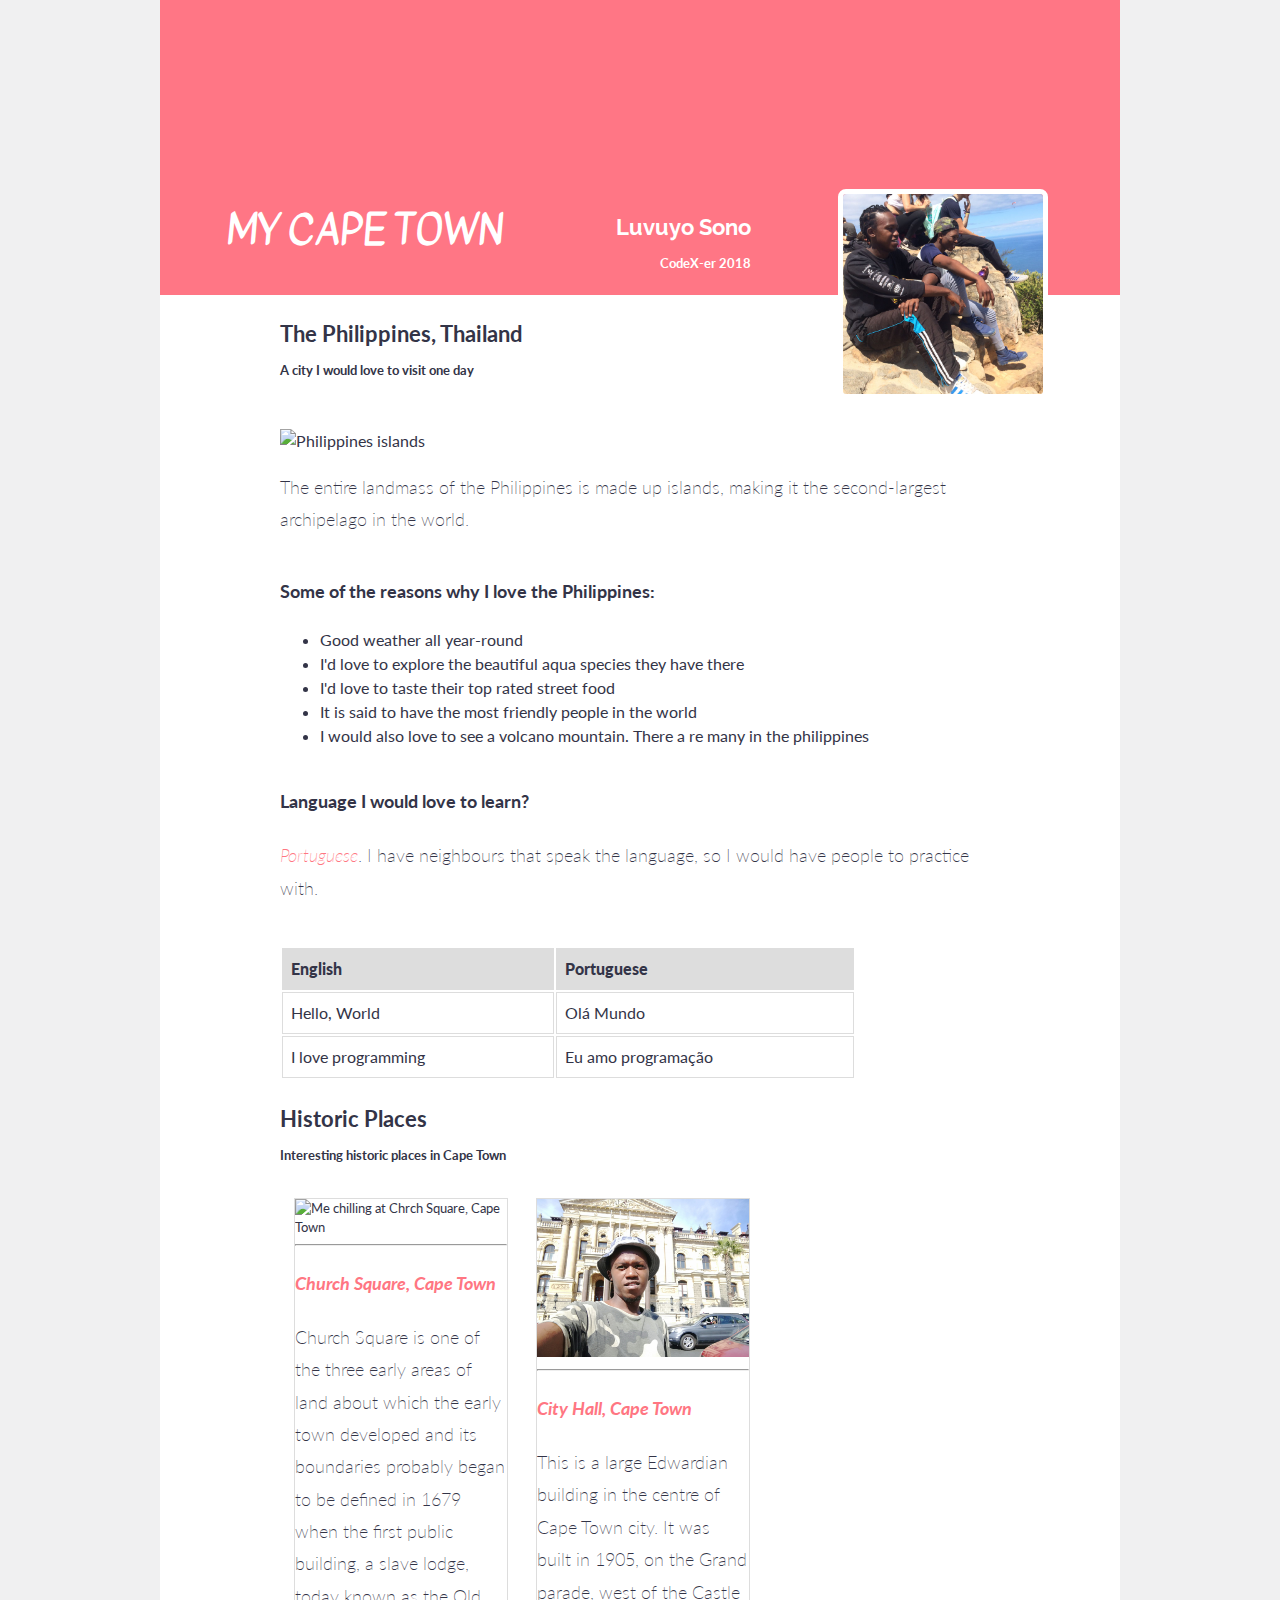
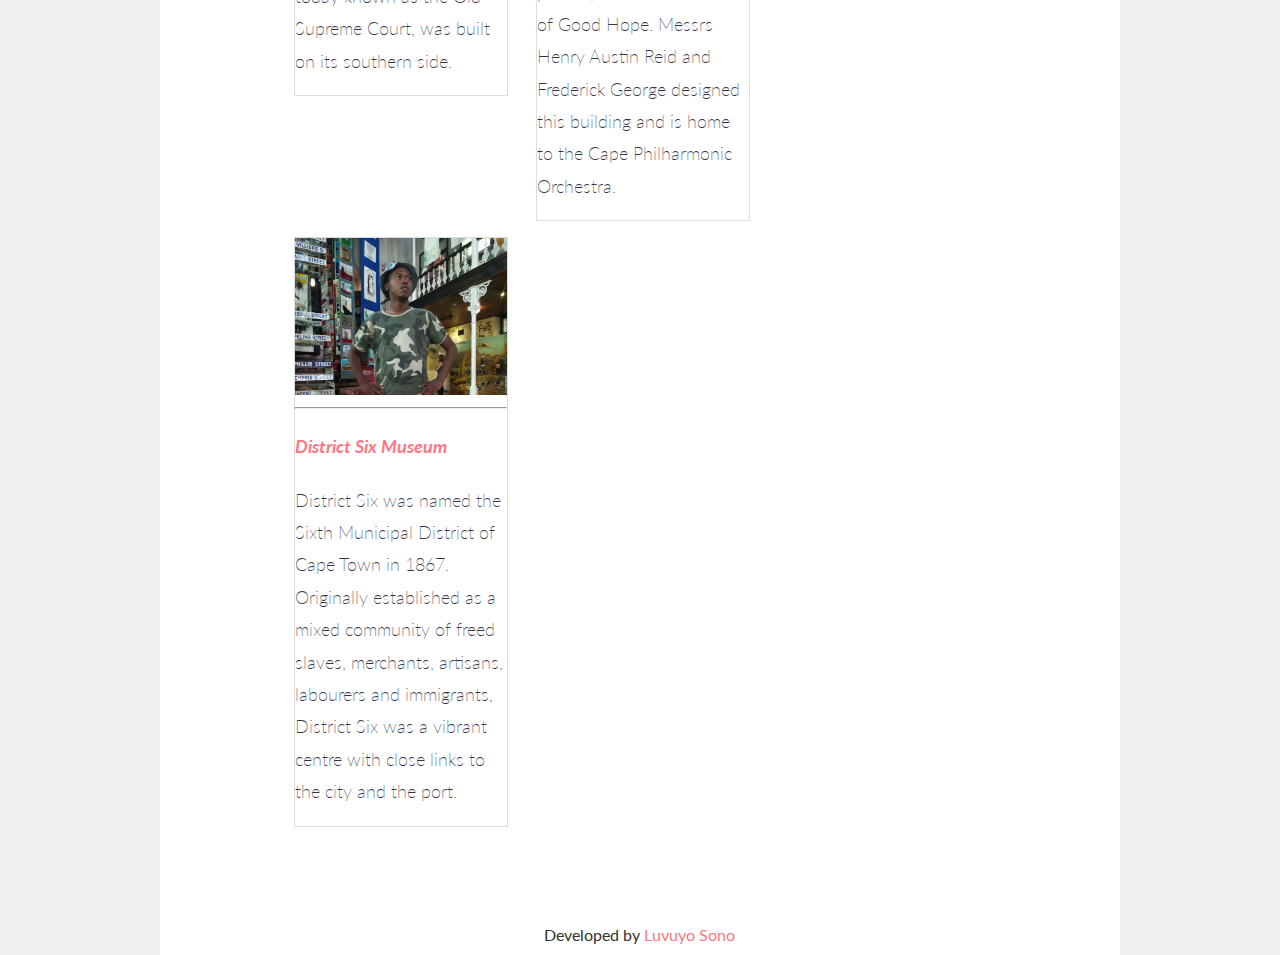
==== grid-index.html @ 14ca7363 "fixed container problem" ====
<!DOCTYPE html>
<html>
  <head>
    <meta charset="utf-8">
    <meta name="viewpoprt" content="width=device-width, initial-scale=1.0">
    <meta name="author" content="Luvuyo Sono">
    <title>My Profile</title>
    <!-- Fonts Links-->
    <link href="https://fonts.googleapis.com/css?family=Kavivanar|Patua+One|Raleway" rel="stylesheet">
    <!-- CSS Links -->
    <link rel="stylesheet" href="simple-grid/simple-grid.min.css">
    <link rel="stylesheet" href="css/grid-style.css">
  </head>

  <body>
    <!-- SITE-WRAPPER -->
    <div class="container clearfix">
      <!-- PROFILE COVER -->
      <div class="row" id="cover">
        <div class="col-7">
          <a href="#">
            <h1 id="logo">MY CAPE TOWN</h1>
          </a>
       </div>
      </div>

    <!-- MAIN CONTENT -->
    <div class="container main clearfix">

      <section class="row display-picture">
        <h3>Luvuyo Sono <br><small>CodeX-er 2018</small></h3>
        <img src="img/profile_image.jpg" alt="Guys chilling on Lion's Head">
      </section>

      <!-- WHICH CITY -->
      <div class="row" id="which-city">
        <div class="which-city-header clearfix">
          <h3>The Philippines, Thailand <br>
            <small>A city I would love to visit one day</small>
          </h3> <br>
          <img id="city-image" src="https://encrypted-tbn0.gstatic.com/images?q=tbn:ANd9GcSpg6YaUsIxmeXDfmOKc2Xm8BWNktCYC_0BW8gJuD94MFpPum9Nxg" alt="Philippines islands">
          <p>
            The entire landmass of the Philippines is made up islands, making it the second-largest archipelago in the world.
          </p>
        </div>
      </div>

      <!-- WHICH CITY [DESCRIPTION] -->
      <div class="row" id="which-city-description">
        <h4>Some of the reasons why I love the Philippines:</h4>
        <ul>
          <li>Good weather all year-round</li>
          <li>I'd love to explore the beautiful aqua species they have there</li>
          <li>I'd love to taste their top rated street food</li>
          <li>It is said to have the most friendly people in the world</li>
          <li>I would also love to see a volcano mountain. There a re many in the philippines</li>
        </ul>
      </div>

      <!-- LANGUAGE I WANT TO LEARN -->
      <div class="row" id="lang-to-learn">
          <h4>Language I would love to learn?</h4>
          <p><span class="pink-text">Portuguese</span>. I have neighbours that speak the language, so I would have people to practice with.</p>
          <br>
          <table>
            <tr>
              <th><b>English</b></th>
              <th><b>Portuguese</b></th>
            </tr>
            <tr>
              <td>Hello, World</td>
              <td>Olá Mundo</td>
            </tr>
            <tr>
              <td>I love programming</td>
              <td>Eu amo programação</td>
            </tr>
          </table>
      </div>

      <!-- HISTORIC PLACES -->
      <section class="row hisoric-places clearfix">

        <h3>Historic Places<br>
          <small>Interesting historic places in Cape Town</small>
        </h3>
        <!-- A HISTORIC PLACE -->
        <div class="col-4 historic-place">
          <img src="img/img_churchSquare.jpg" alt="Me chilling at Chrch Square, Cape Town">
          <hr class="header-underline">
          <h4 class="pink-text">Church Square, Cape Town</h4>
          <p>Church Square is one of the three early areas of land about which the early town developed and its boundaries probably began to be defined in 1679 when the first public building, a slave lodge, today known as the Old Supreme Court, was built on its southern side.</p>
        </div>
        <!-- A HISTORIC PLACE -->
        <div class="col-4 historic-place">
          <img src="img/img_cityHall.jpg" alt="">
          <hr class="header-underline">
          <h4 class="pink-text"> City Hall, Cape Town</h4>
          <p>This is a large Edwardian building in the centre of Cape Town city. It was built in 1905, on the Grand parade, west of the Castle of Good Hope. Messrs Henry Austin Reid and Frederick George designed this building and is home to the Cape Philharmonic Orchestra. </p>
        </div>
        <!-- A HISTORIC PLACE -->
        <div class="col-4 historic-place">
          <img src="img/img_districtSix.jpg" alt="Picture of me standing inside the District Six Museum">
          <hr class="header-underline">
          <h4 class="pink-text">District Six Museum</h4>
          <p>District Six was named the Sixth Municipal District of Cape Town in 1867. Originally established as a mixed community of freed slaves, merchants, artisans, labourers and immigrants, District Six was a vibrant centre with close links to the city and the port.</p>
        </div>
      </section>
      <div class="row">
        <div class="col-12">
          <footer class="clearfix">Developed by <a href="https://github.com/Deelowtrayne" target="_blank">Luvuyo Sono</a> </footer>
        </div>
      </div>
    </div>
  </div>
  </body>
</html>
---- simple-grid/simple-grid.min.css ----
@import url(https://fonts.googleapis.com/css?family=Lato:400,300,300italic,400italic,700,700italic);body,html{height:100%;width:100%;margin:0;padding:0;left:0;top:0;font-size:100%}.center,.container{margin-left:auto;margin-right:auto}*{font-family:Lato,Helvetica,sans-serif;color:#333447;line-height:1.5}h1{font-size:2.5rem}h2{font-size:2rem}h3{font-size:1.375rem}h4{font-size:1.125rem}h5{font-size:1rem}h6{font-size:.875rem}p{font-size:1.125rem;font-weight:200;line-height:1.8}.font-light{font-weight:300}.font-regular{font-weight:400}.font-heavy{font-weight:700}.left{text-align:left}.right{text-align:right}.center{text-align:center}.justify{text-align:justify}.container{width:90%}.row{position:relative;width:100%}.row [class^=col]{float:left;margin:.5rem 2%;min-height:.125rem}.col-1,.col-10,.col-11,.col-12,.col-2,.col-3,.col-4,.col-5,.col-6,.col-7,.col-8,.col-9{width:96%}.col-1-sm{width:4.33%}.col-2-sm{width:12.66%}.col-3-sm{width:21%}.col-4-sm{width:29.33%}.col-5-sm{width:37.66%}.col-6-sm{width:46%}.col-7-sm{width:54.33%}.col-8-sm{width:62.66%}.col-9-sm{width:71%}.col-10-sm{width:79.33%}.col-11-sm{width:87.66%}.col-12-sm{width:96%}.row::after{content:"";display:table;clear:both}.hidden-sm{display:none}@media only screen and (min-width:33.75em){.container{width:80%}}@media only screen and (min-width:45em){.col-1{width:4.33%}.col-2{width:12.66%}.col-3{width:21%}.col-4{width:29.33%}.col-5{width:37.66%}.col-6{width:46%}.col-7{width:54.33%}.col-8{width:62.66%}.col-9{width:71%}.col-10{width:79.33%}.col-11{width:87.66%}.col-12{width:96%}.hidden-sm{display:block}}@media only screen and (min-width:60em){.container{width:75%;max-width:60rem}}
---- css/grid-style.css ----
@charset "UTF-8";

body {
  font-family: "Helvetica Neue", Helvetica, Arial, sans-serif;
  color: #43403C;
  background-color: #F0F0F1;
}

small {
  font-size: 60%;
}

a, a:visited {
  color:#FF7682;
  text-decoration: none;
}

.container {
  background-color: #FFFFFF;
}

.pink-text {color: #FF7682; font-style: italic;}


/* PAGE-TOP STYLES */

#cover {
  max-height: 800px;
  background: url('https://wallpapercave.com/wp/cuuog7V.jpg')no-repeat #FF7685;
  background-size: cover;
}

#logo {
  font-family: 'Kavivanar';
  margin-top: 12rem;
  margin-left: 3rem;
  color: #FFF;
}

.display-picture {
  margin-bottom: 3rem;
}

.display-picture h3{
  font-family: 'Raleway', sans-serif;
  display: block;
  padding-right: 2em;
  color: inherit;
}

.display-picture img{
  display: inline-block;
  width: 100%;
  max-width: 200px;
  border: 5px #FFF solid;
  border-radius: 8px;
}

.main {
  position: relative;
  color: #43403C;
  background-color: #FFF;
}


#city-image:hover{
  z-index: 1000;
  width: 100%;
  max-width: 12000px;
  float: left;
  margin-right: 12px;
}
table {
  width: 100%;
}

td, th {
    border: 1px solid #dddddd;
    text-align: left;
    padding: 8px;
}

tr:first-child {
    background-color: #dddddd;
}


.historic-place {
  margin-bottom: 2em;
}

.historic-place img {
  width: 100%;
}

footer {
  padding-top: 5rem;
  padding-bottom: 2 rem;
  margin: 0;
  text-align: center;
  color: #333;
}

@media screen and (min-width: 768px){
  .display-picture {
    width: 60%;
    text-align: right;
    position: absolute;
    right: -3em;
    top: -8rem;
  }

  .display-picture h3{
    font-family: 'Raleway', sans-serif;
    display: inline-block;
    margin-right: -2rem;
    float:left;color: #fff;
  }

  small { color: inherit;}

  .display-picture img{
    display: inline-block;
    width: 80%;
    max-width: 200px;
    border: 5px #FFF solid;
    border-radius: 8px;
  }

  .historic-place {
    border: 1px #dddddd solid;
    font-size: 80%;
  }

  table {
    width: 80%;
  }


}
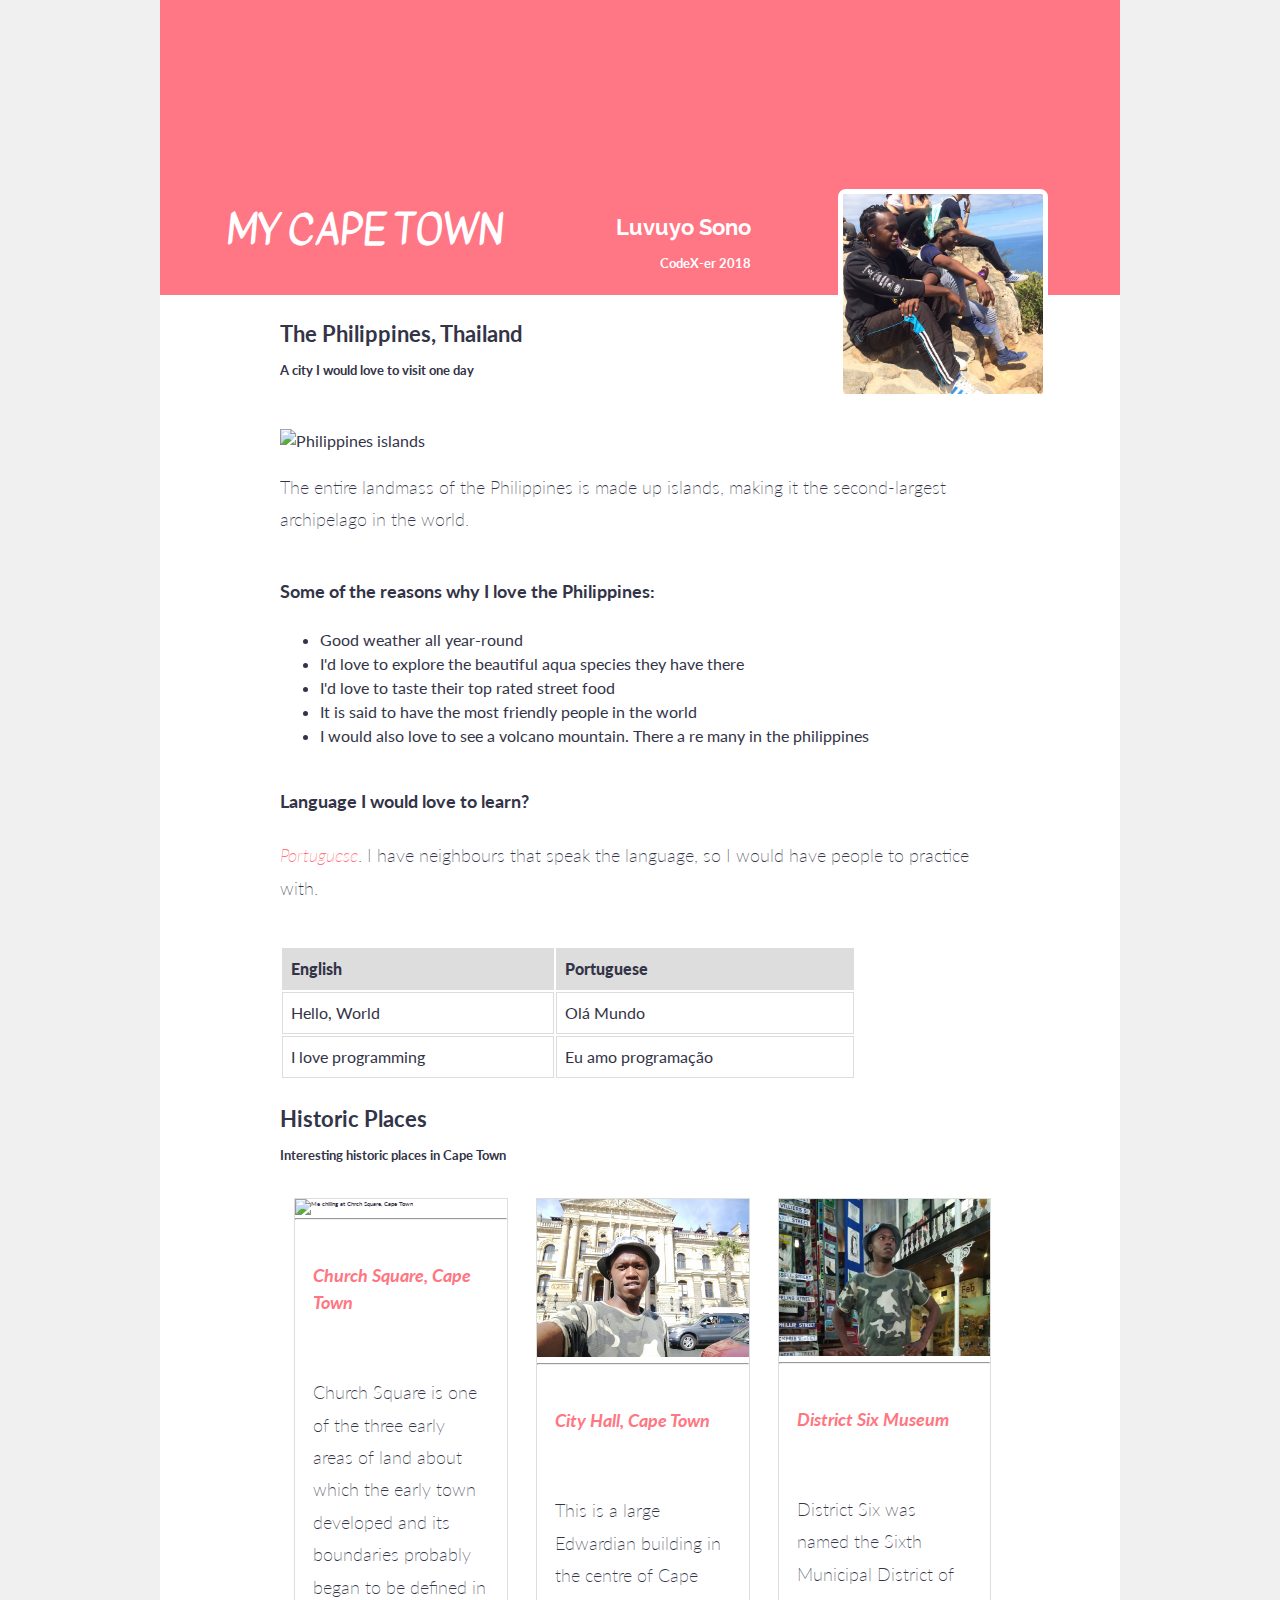
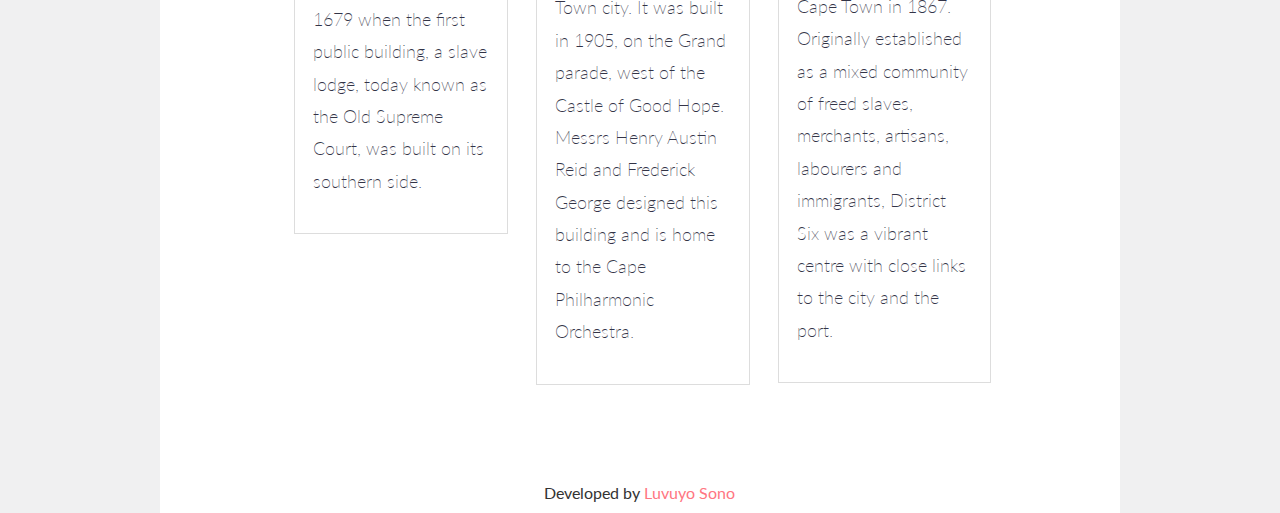
==== commit 1446aeb6: "Fixed historic places overflow" ====
--- a/grid-index.html
+++ b/grid-index.html
@@ -79,7 +79,7 @@
       </div>
 
       <!-- HISTORIC PLACES -->
-      <section class="row hisoric-places clearfix">
+      <section class="row historic-places clearfix">
 
         <h3>Historic Places<br>
           <small>Interesting historic places in Cape Town</small>
--- a/css/grid-style.css
+++ b/css/grid-style.css
@@ -129,7 +129,16 @@
 
   .historic-place {
     border: 1px #dddddd solid;
-    font-size: 80%;
+    font-size: 0.4em;
+  }
+
+
+  .historic-place:last-child{
+    margin-right: 0;
+  }
+
+  .historic-place p, .historic-place h4 {
+    padding: 1em;
   }
 
   table {
